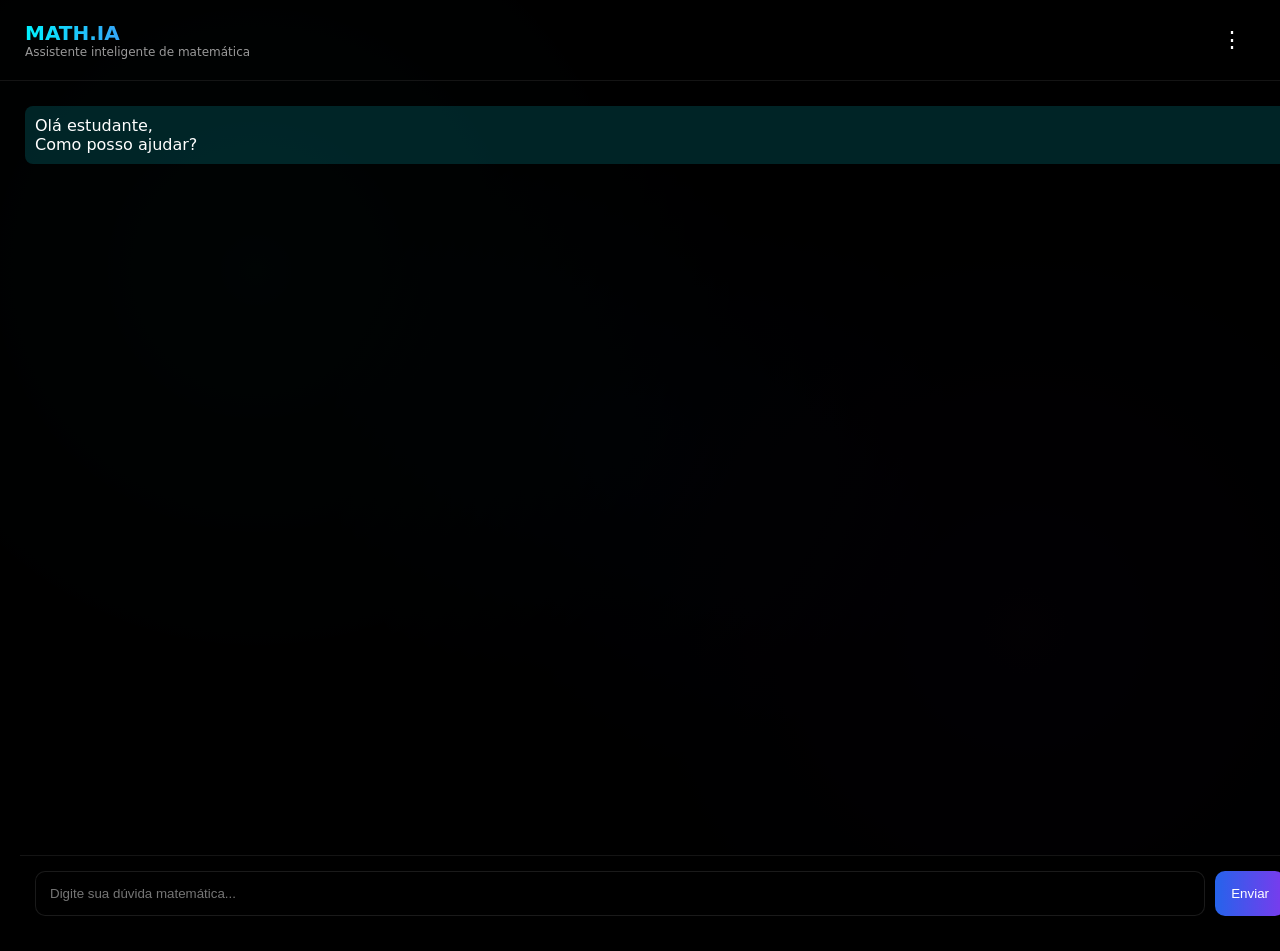
==== chat.html @ 4290994b "Add collaborators' code" ====
<!DOCTYPE html>
<html lang="pt-br">

<head>
    <meta charset="UTF-8">
    <title>MATH.IA - Chat</title>
    <link rel="stylesheet" href="css\style.css"> 
</head>

<body>

    <header class="topo">
        <div class="logo-area">
            <div class="logo-mini">MATH.IA</div>
            <div class="desc">Assistente inteligente de matemática</div>
        </div>

        <div class="menu">
            <button onclick="abrirMenu()">⋮</button>
            <div class="dropdown" id="dropdown">
                <p>Suporte</p>
                <p>Sobre</p>
                <p>Sair</p>
            </div>
        </div>
    </header>

    <div class="chat-container">
        <div class="chat-box" id="chat">
            <div class="bot">
                Olá estudante, <br>
                Como posso ajudar?
            </div>
        </div>

        <div class="chat-input">
            <input type="text" id="mensagem" placeholder="Digite sua dúvida matemática...">
            <button onclick="enviar()">Enviar</button>
        </div>
    </div>

</body>

</html>
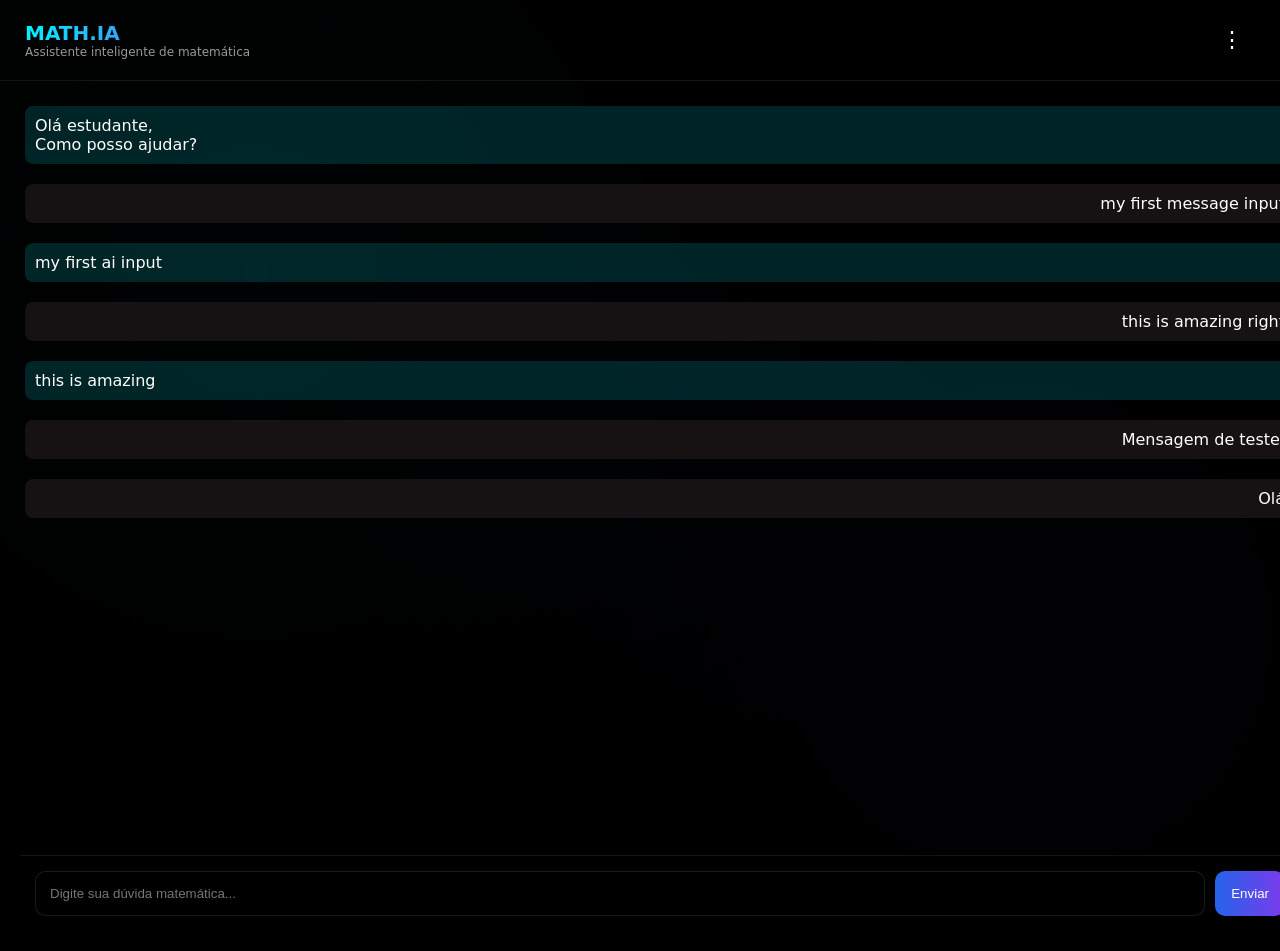
==== commit d5e0f10c: "Implement chat funcionality" ====
--- a/chat.html
+++ b/chat.html
@@ -5,6 +5,8 @@
     <meta charset="UTF-8">
     <title>MATH.IA - Chat</title>
     <link rel="stylesheet" href="css\style.css"> 
+    <script type="text/javascript" src="js\jquery-3.5.1.min.js"></script>
+    <script type="text/javascript" src="js\chat.js" async></script>
 </head>
 
 <body>
@@ -26,17 +28,19 @@
     </header>
 
     <div class="chat-container">
-        <div class="chat-box" id="chat">
+        <div class="chat-box" id="chat-box">
             <div class="bot">
                 Olá estudante, <br>
                 Como posso ajudar?
             </div>
         </div>
 
-        <div class="chat-input">
-            <input type="text" id="mensagem" placeholder="Digite sua dúvida matemática...">
-            <button onclick="enviar()">Enviar</button>
-        </div>
+        <form action="php/chat_send.php" method="POST">
+          <div id="chat-input" class="chat-input">
+              <input type="text" id="chat-input-text" name="message" placeholder="Digite sua dúvida matemática..." required pattern="*\S+.*">
+              <button id="chat-input-button" onclick="enviarMensagem()" type="submit">Enviar</button>
+          </div>
+        </form>
     </div>
 
 </body>
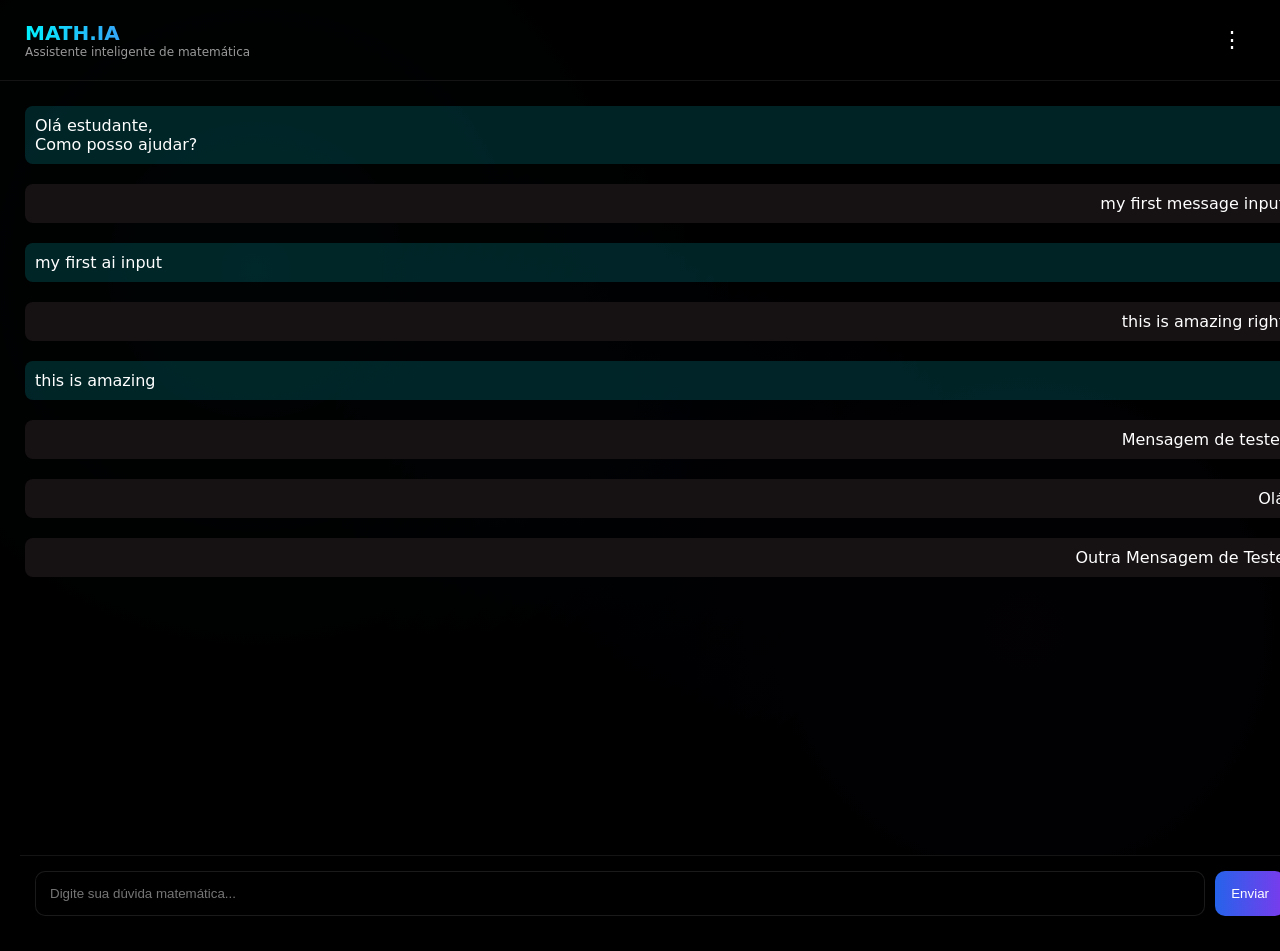
==== commit 48068c4c: "Update code structure" ====
--- a/chat.html
+++ b/chat.html
@@ -5,8 +5,9 @@
     <meta charset="UTF-8">
     <title>MATH.IA - Chat</title>
     <link rel="stylesheet" href="css\style.css"> 
-    <script type="text/javascript" src="js\jquery-3.5.1.min.js"></script>
-    <script type="text/javascript" src="js\chat.js" async></script>
+    <script type="text/javascript" src="js\libs\jquery-3.5.1.min.js"></script>
+    <script type="module" src="js\modules\chat.js"></script>
+    <script type="module" src="js\modules\mathai.js"></script>
 </head>
 
 <body>
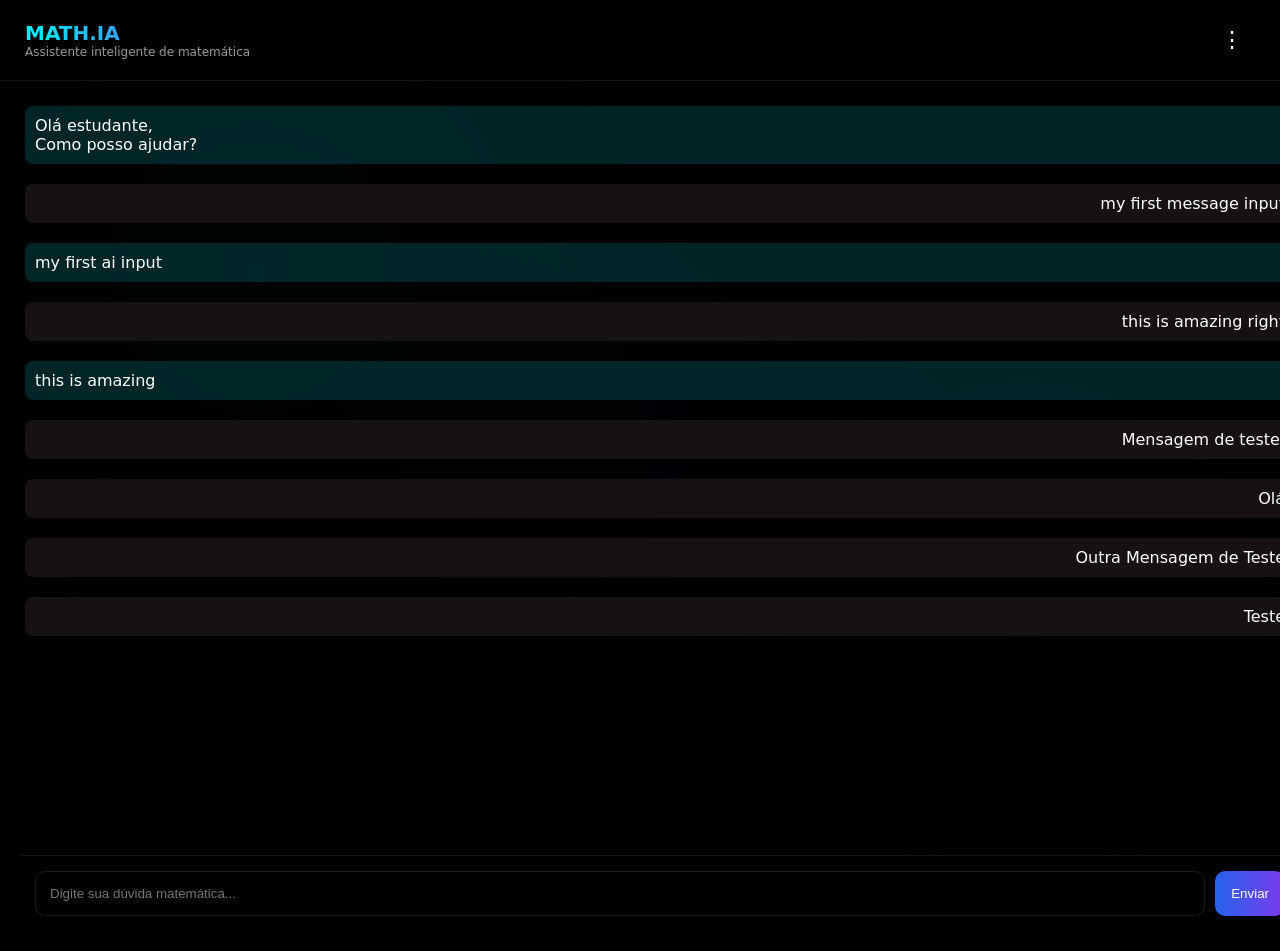
==== commit c8982232: "Update code structure" ====
--- a/chat.html
+++ b/chat.html
@@ -36,7 +36,7 @@
             </div>
         </div>
 
-        <form action="php/chat_send.php" method="POST">
+        <form action="php/chat-send.php" method="POST">
           <div id="chat-input" class="chat-input">
               <input type="text" id="chat-input-text" name="message" placeholder="Digite sua dúvida matemática..." required pattern="*\S+.*">
               <button id="chat-input-button" onclick="enviarMensagem()" type="submit">Enviar</button>
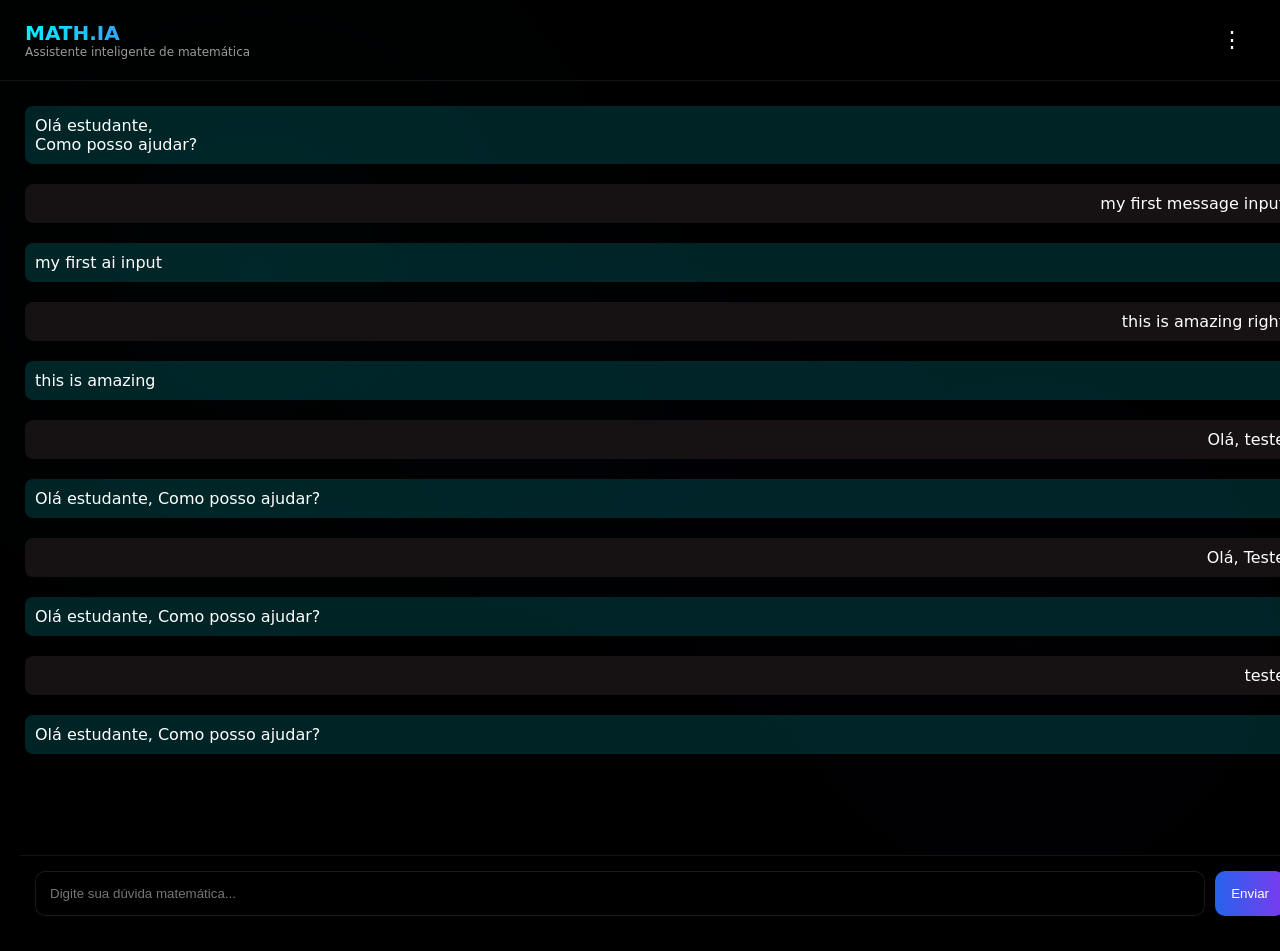
==== commit 5d78c7d4: "Create chat response funcionality for the bot" ====
--- a/chat.html
+++ b/chat.html
@@ -38,6 +38,7 @@
 
         <form action="php/chat-send.php" method="POST">
           <div id="chat-input" class="chat-input">
+              <input type="hidden" name="sender" id="chat-sender" value="user">
               <input type="text" id="chat-input-text" name="message" placeholder="Digite sua dúvida matemática..." required pattern="*\S+.*">
               <button id="chat-input-button" onclick="enviarMensagem()" type="submit">Enviar</button>
           </div>
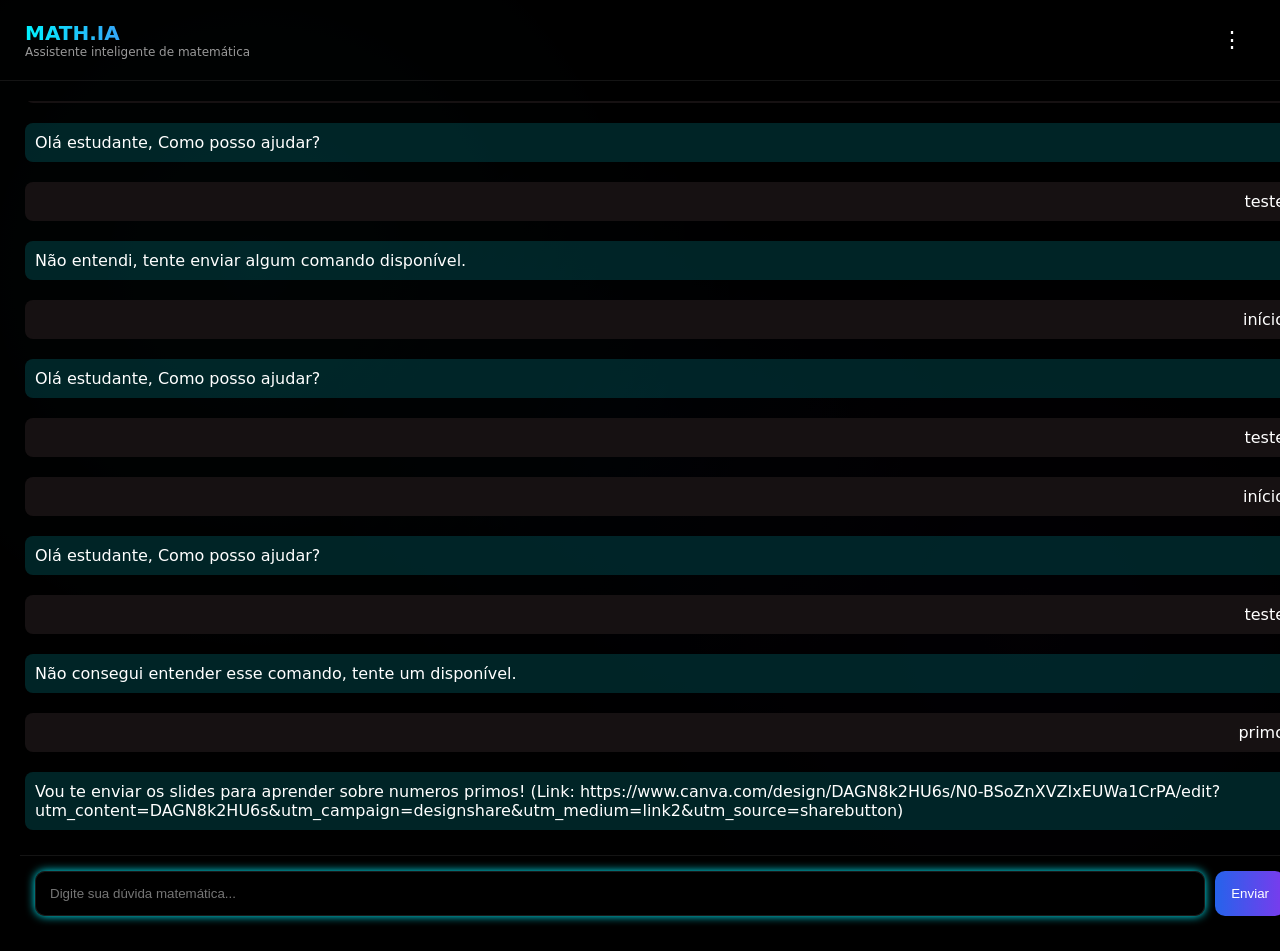
==== commit 13afb63b: "Update bot responses" ====
--- a/chat.html
+++ b/chat.html
@@ -39,7 +39,7 @@
         <form action="php/chat-send.php" method="POST">
           <div id="chat-input" class="chat-input">
               <input type="hidden" name="sender" id="chat-sender" value="user">
-              <input type="text" id="chat-input-text" name="message" placeholder="Digite sua dúvida matemática..." required pattern="*\S+.*">
+              <input type="text" id="chat-input-text" name="message" placeholder="Digite sua dúvida matemática..." pattern=".*\S+.*" required autofocus>
               <button id="chat-input-button" onclick="enviarMensagem()" type="submit">Enviar</button>
           </div>
         </form>
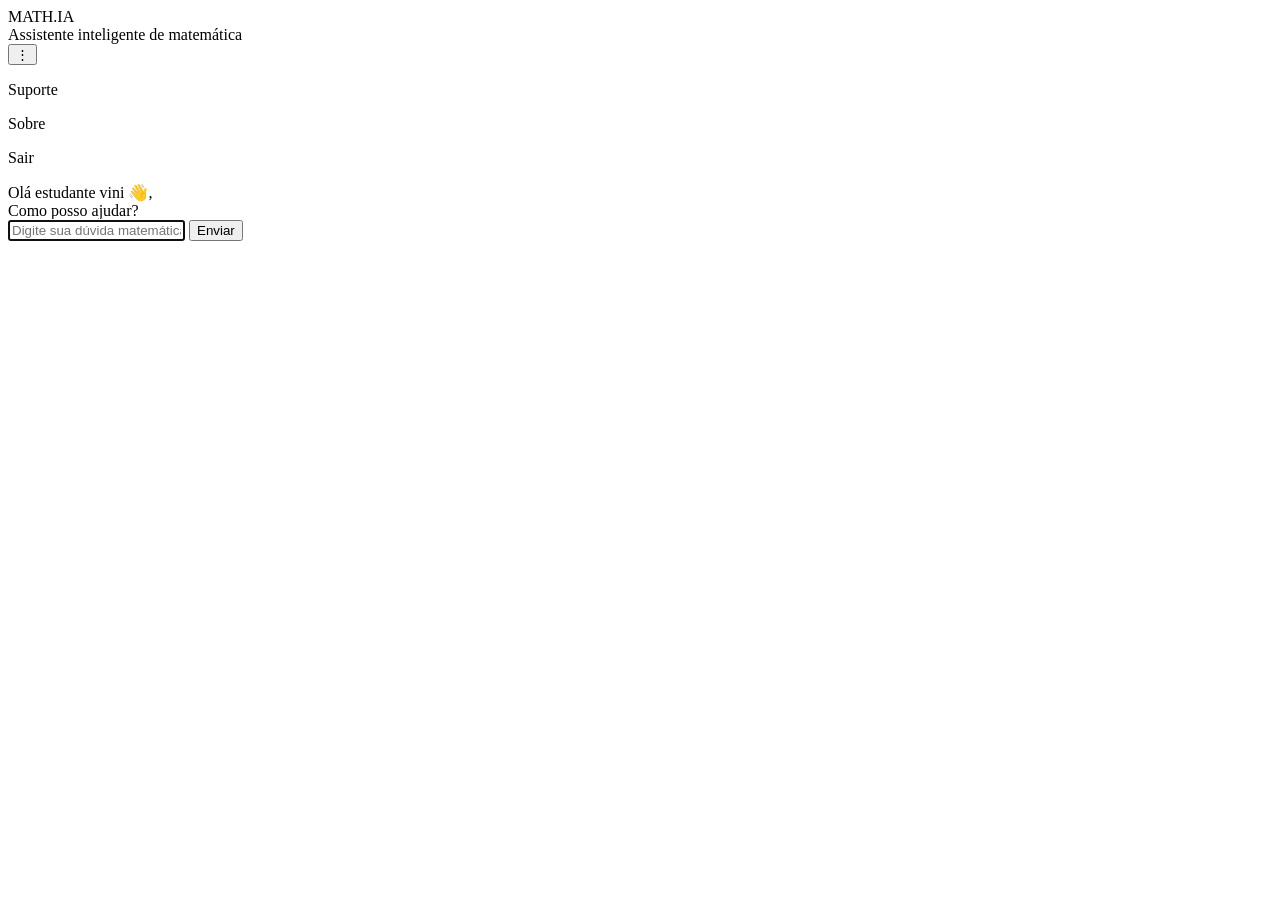
==== commit 281626ea: "Enhance ChatBox replies and add new requests" ====
--- a/chat.html
+++ b/chat.html
@@ -40,7 +40,7 @@
           <div id="chat-input" class="chat-input">
               <input type="hidden" name="sender" id="chat-sender" value="user">
               <input type="text" id="chat-input-text" name="message" placeholder="Digite sua dúvida matemática..." pattern=".*\S+.*" required autofocus>
-              <button id="chat-input-button" onclick="enviarMensagem()" type="submit">Enviar</button>
+              <button onclick="enviarMensagem()" type="submit">Enviar</button>
           </div>
         </form>
     </div>
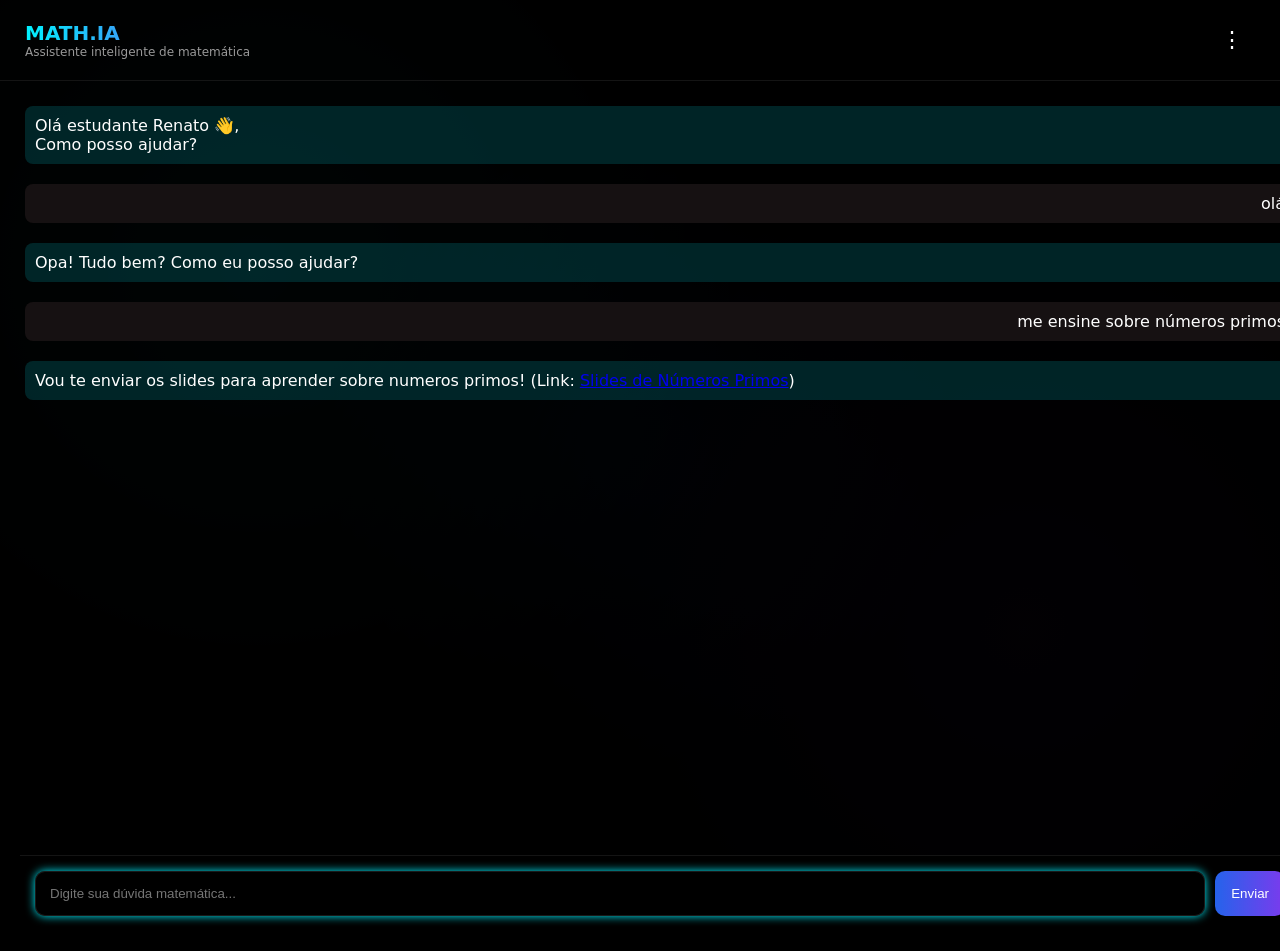
==== commit b67173a4: "Adding copyright note to code" ====
--- a/chat.html
+++ b/chat.html
@@ -7,7 +7,6 @@
     <link rel="stylesheet" href="css\style.css"> 
     <script type="text/javascript" src="js\libs\jquery-3.5.1.min.js"></script>
     <script type="module" src="js\modules\chat.js"></script>
-    <script type="module" src="js\modules\mathai.js"></script>
 </head>
 
 <body>
